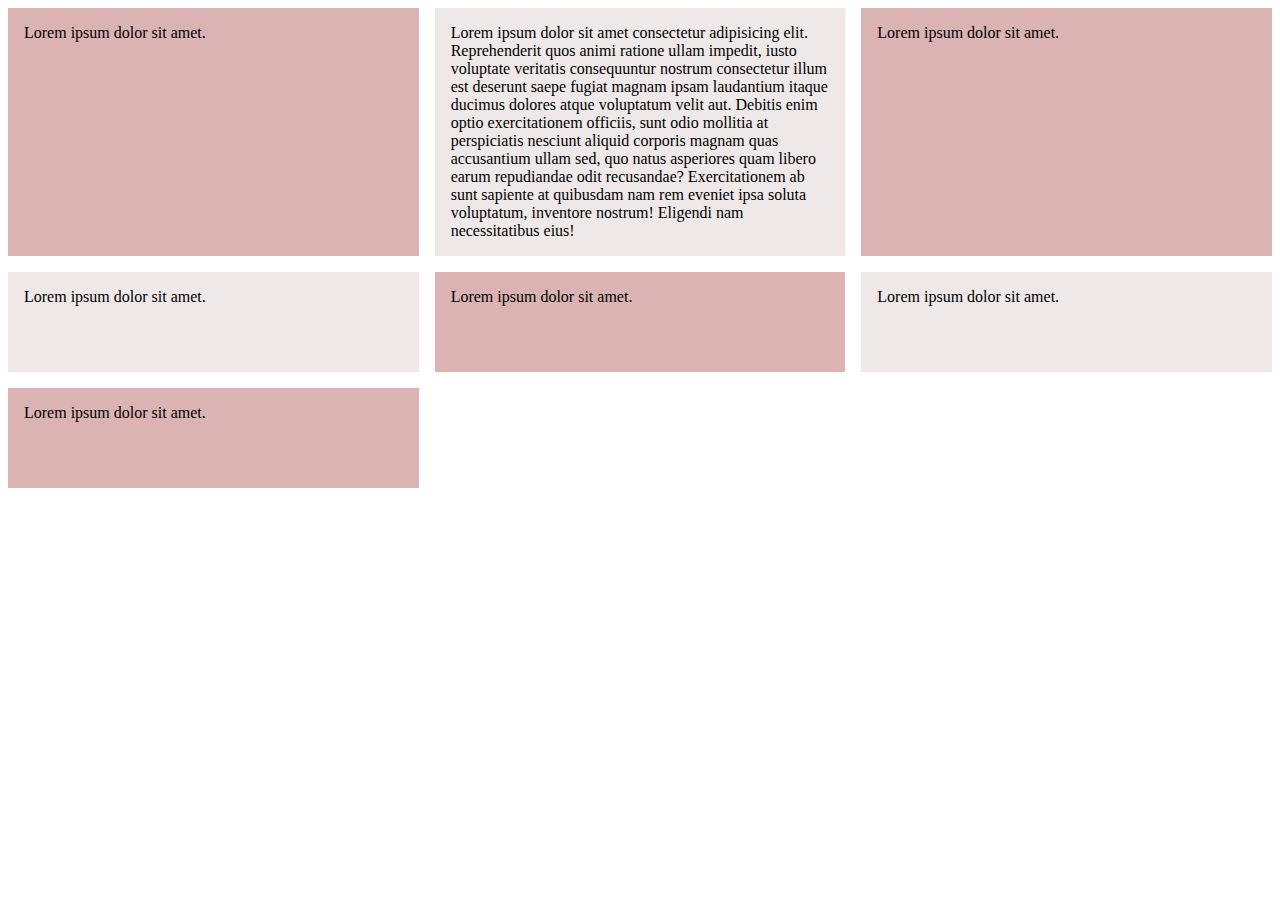
==== index2.html @ fadfecac "responsive  grid layout" ====
<!DOCTYPE html>
<html lang="en">
<head>
  <meta charset="UTF-8">
  <meta name="viewport" content="width=device-width, initial-scale=1.0">
  <!-- CSS -->
  <link rel="stylesheet" href="css/style2.css">
  <title>CSS Grid #2</title>
</head>
<body>
  <div class="grid2">
    <div class="text2">
      Lorem ipsum dolor sit amet.
    </div>
    <div class="text2">
      Lorem ipsum dolor sit amet consectetur adipisicing elit. Reprehenderit quos animi ratione ullam impedit, iusto voluptate veritatis consequuntur nostrum consectetur illum est deserunt saepe fugiat magnam ipsam laudantium itaque ducimus dolores atque voluptatum velit aut. Debitis enim optio exercitationem officiis, sunt odio mollitia at perspiciatis nesciunt aliquid corporis magnam quas accusantium ullam sed, quo natus asperiores quam libero earum repudiandae odit recusandae? Exercitationem ab sunt sapiente at quibusdam nam rem eveniet ipsa soluta voluptatum, inventore nostrum! Eligendi nam necessitatibus eius!
    </div>
    <div class="text2">
      Lorem ipsum dolor sit amet.
    </div>
    <div class="text2">
      Lorem ipsum dolor sit amet.
    </div>
    <div class="text2">
      Lorem ipsum dolor sit amet.
    </div>
    <div class="text2">
      Lorem ipsum dolor sit amet.
    </div>
    <div class="text2">
      Lorem ipsum dolor sit amet.
    </div>
  </div>
</body>
</html>
---- css/style2.css ----
.grid2 {
  display: grid;
  grid-gap: 1em;
  /* recomended use: fr */
  /* grid-template-columns: 1fr 1fr 1fr;  */
  grid-template-columns: repeat(3, 1fr); /* same as above */
  /* also viable */
  /* grid-template-columns: repeat(4, 1fr 2fr); */

  /* height */
  /* overwritten if not big enough */
  /* grid-auto-rows: 100px; */
  grid-auto-rows: minmax(100px, auto); /* min 100px height; adjust if not big enough */
}

.grid2  .text2 {
  background: rgb(219, 179, 179);
  padding: 1em;
}

/* every odd .text element index */
.grid2 .text2:nth-child(even) {
  background: rgb(238, 232, 232);
}
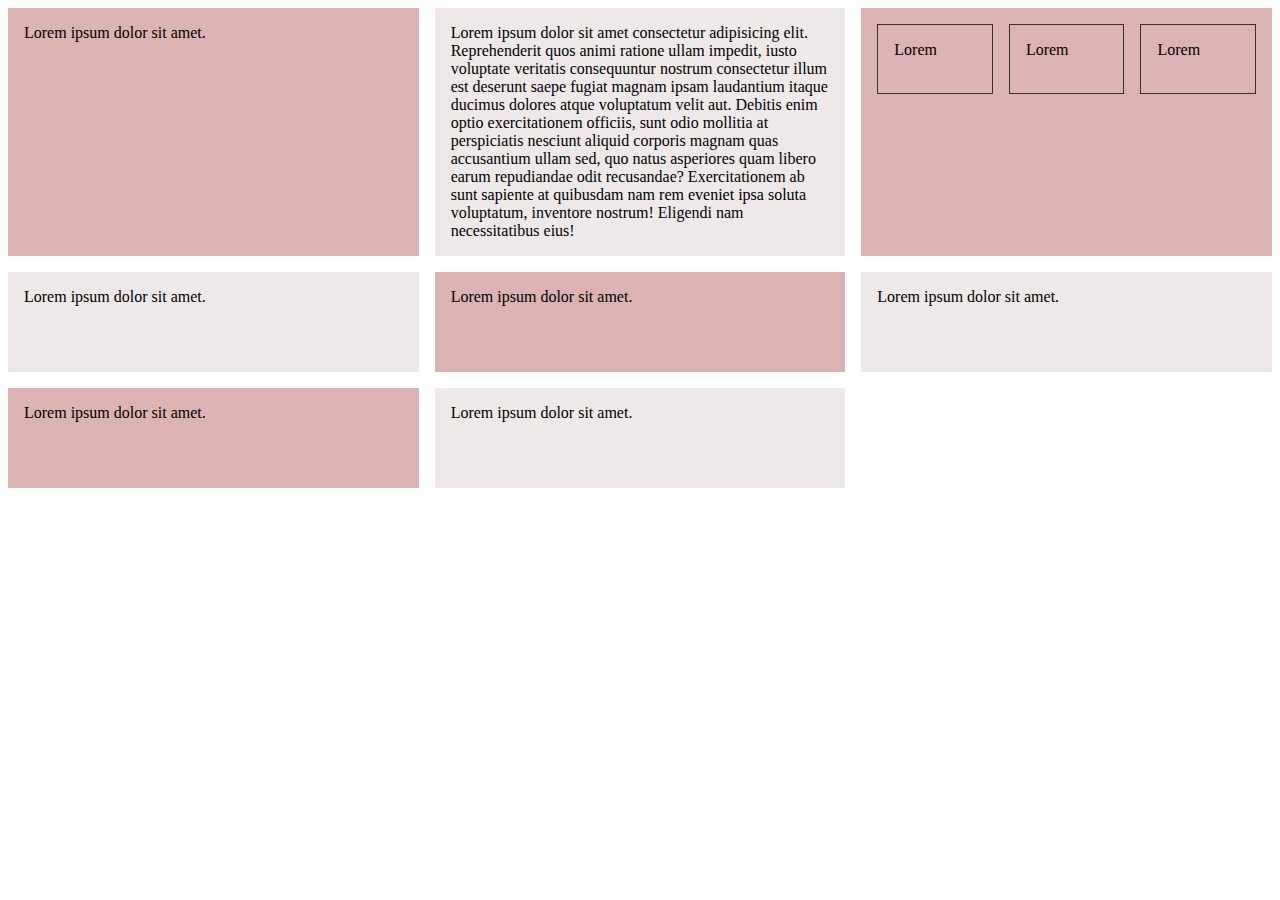
==== commit 05c2fb75: "nested grid layout" ====
--- a/index2.html
+++ b/index2.html
@@ -14,6 +14,11 @@
     </div>
     <div class="text2">
       Lorem ipsum dolor sit amet consectetur adipisicing elit. Reprehenderit quos animi ratione ullam impedit, iusto voluptate veritatis consequuntur nostrum consectetur illum est deserunt saepe fugiat magnam ipsam laudantium itaque ducimus dolores atque voluptatum velit aut. Debitis enim optio exercitationem officiis, sunt odio mollitia at perspiciatis nesciunt aliquid corporis magnam quas accusantium ullam sed, quo natus asperiores quam libero earum repudiandae odit recusandae? Exercitationem ab sunt sapiente at quibusdam nam rem eveniet ipsa soluta voluptatum, inventore nostrum! Eligendi nam necessitatibus eius!
+    </div>
+    <div class="text2 nested">
+      <div class="nested-text">Lorem</div>
+      <div class="nested-text">Lorem</div>
+      <div class="nested-text">Lorem</div>
     </div>
     <div class="text2">
       Lorem ipsum dolor sit amet.
--- a/css/style2.css
+++ b/css/style2.css
@@ -21,4 +21,16 @@
 /* every odd .text element index */
 .grid2 .text2:nth-child(even) {
   background: rgb(238, 232, 232);
+}
+
+.nested {
+  display: grid;
+  grid-template-columns: repeat(3, 1fr);
+  grid-auto-rows: 70px; /* will strecht if minmax(70px, auto)  */
+  grid-gap: 1em;
+}
+
+.nested-text {
+  border: #333 1px solid;
+  padding: 1em;
 }